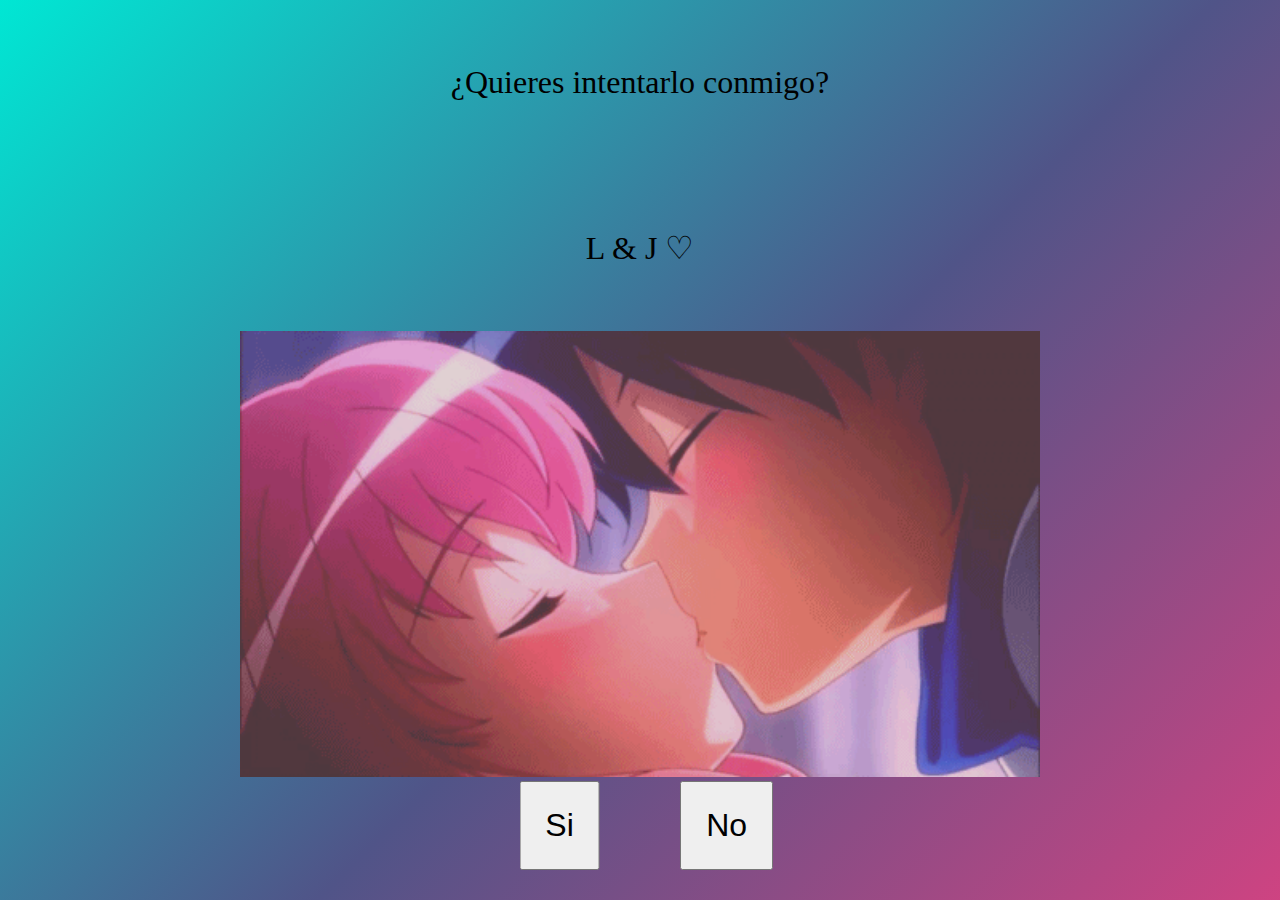
==== index.html @ da1d0baa "3" ====
<!DOCTYPE html>
<html lang="en">
<head>
    <meta charset="UTF-8">
    <meta http-equiv="X-UA-Compatible" content="IE=edge">
    <meta name="viewport" content="width=device-width, initial-scale=1.0">
    <title>L & J ♡</title>
    <link rel="stylesheet" href="estilos.css">
</head>
<body>
    <div class="contenedor">
        <p>¿Quieres intentarlo conmigo?</p>
        <p>L & J ♡</p>
        <div>
            <img src="declaracion.gif" width="800">
        </div>

       
        <button id="yesBtn">Si</button>
        <button id="noBtn">No</button>

    </div>

    <script src="js/index.js"></script>
    
</body>
</html>
---- estilos.css ----
*{
    margin: 0;
}

body{
    background-image: linear-gradient(135deg,#00e7d4, #505488, #ef3f80, #161569, #ef3f80, #505488, #00E7D4 );
    background-size: 500%;
    animation: fanimado 60s infinite;
}
.contenedor{

    width: 100vw;
    height: 100vh;
    text-align: center;
}

p{
    font-size: xx-large;
    padding: 5%;
}

button{
    font-size: xx-large;
    padding: 0.75em;
}

#yesBtn{
    transform: translate(-100%,0);
}

#noBtn{
    position: absolute;
}

@keyframes animat {
    0% {
        transform: scale(0);
    }

    100% {
        transform: scale(1);
    }
}

@keyframes fanimado{
    0%{
        background-image: 0% 50%;
    }
    50%{
        background-position: 100% 50%;
    }
    100%{
        background-position: 0% 50%;
    }
}
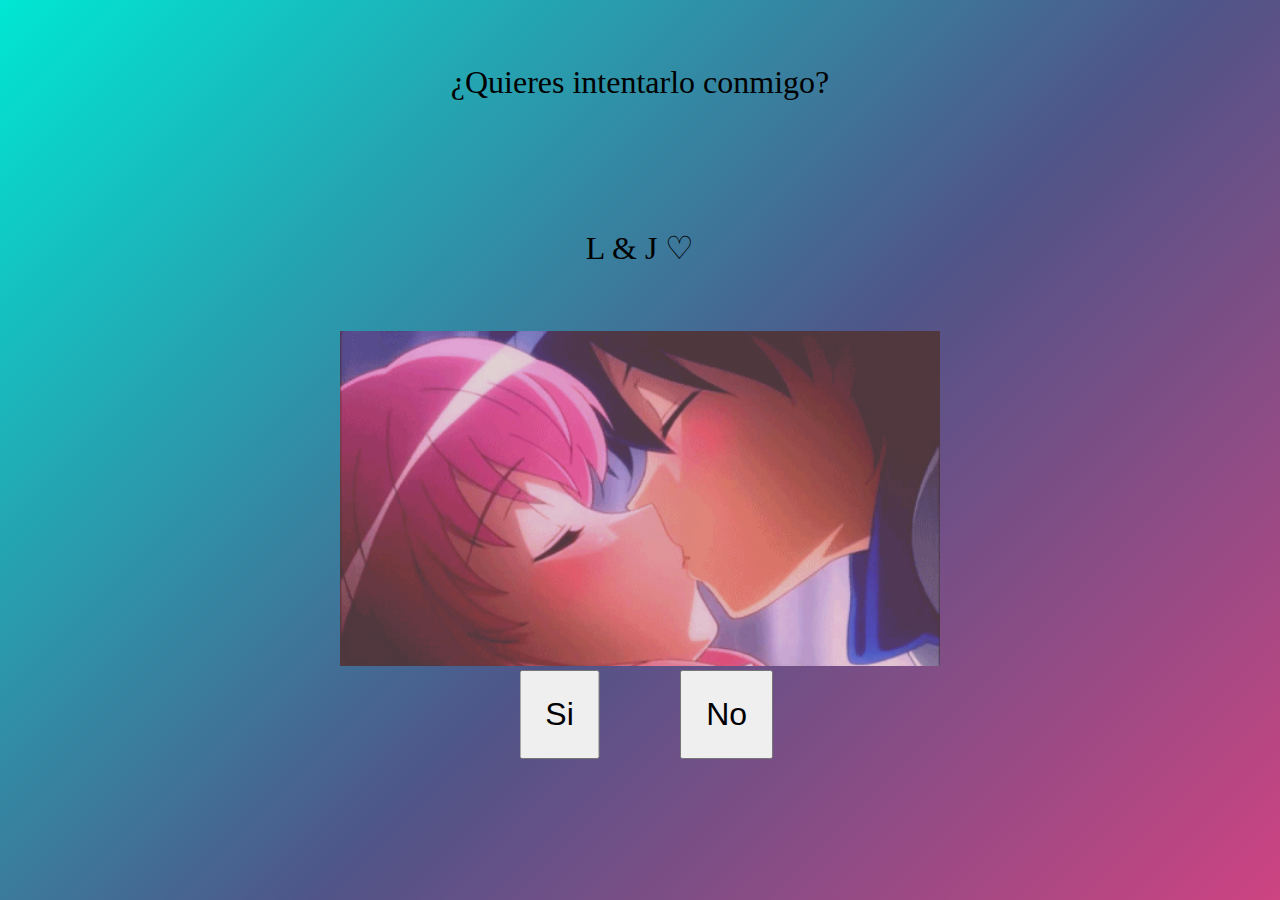
==== commit 762b20ce: "4" ====
--- a/index.html
+++ b/index.html
@@ -12,7 +12,7 @@
         <p>¿Quieres intentarlo conmigo?</p>
         <p>L & J ♡</p>
         <div>
-            <img src="declaracion.gif" width="800">
+            <img src="declaracion.gif" width="600">
         </div>
 
        
